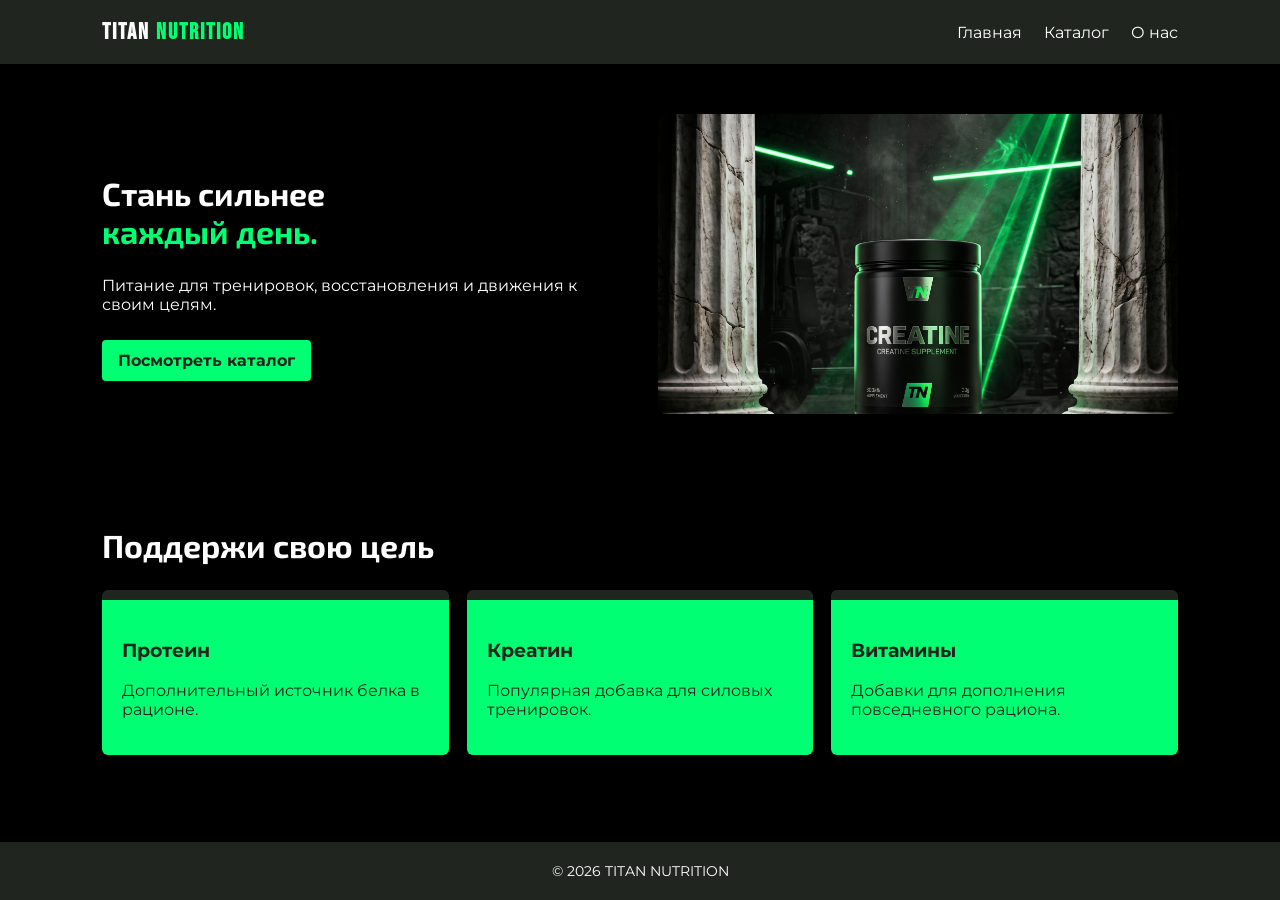
==== lab2/index.html @ ed0a23ae "add lab2 project files and update README" ====
<!DOCTYPE html>
<html lang="ru">
<head>
    <meta charset="UTF-8">
    <meta name="viewport" content="width=device-width, initial-scale=1.0">
    <title>TITAN NUTRITION — Главная</title>
    <link rel="preconnect" href="https://fonts.googleapis.com">
    <link rel="preconnect" href="https://fonts.gstatic.com" crossorigin>
    <link href="https://fonts.googleapis.com/css2?family=Bebas+Neue&family=Exo+2:wght@400;500;600;700;800&family=Montserrat:wght@400;500;600;700;800&display=swap" rel="stylesheet">
    <link rel="stylesheet" href="style.css">
</head>
<body>
    <header>
        <h1 class="logo">TITAN <span>NUTRITION</span></h1>
        <nav>
            <a href="index.html">Главная</a>
            <a href="catalog.html">Каталог</a>
            <a href="about.html">О нас</a>
        </nav>
    </header>

    <main>
        <section class="hero">
            <div>
                <h2>Стань сильнее<br><span>каждый день.</span></h2>
                <p>Питание для тренировок, восстановления и движения к своим целям.</p>
                <a class="button" href="catalog.html">Посмотреть каталог</a>
            </div>
            <img src="images/post5.jpg" alt="Спортивное питание">
        </section>

        <section class="content">
            <h2>Поддержи свою цель</h2>
            <div class="cards">
                <article>
                    <h3>Протеин</h3>
                    <p>Дополнительный источник белка в рационе.</p>
                </article>
                <article>
                    <h3>Креатин</h3>
                    <p>Популярная добавка для силовых тренировок.</p>
                </article>
                <article>
                    <h3>Витамины</h3>
                    <p>Добавки для дополнения повседневного рациона.</p>
                </article>
            </div>
        </section>
    </main>

    <footer>© 2026 TITAN NUTRITION</footer>
</body>
</html>
---- lab2/style.css ----
html {
    min-height: 100%;
}

body {
    margin: 0;
    font-family: 'Montserrat', sans-serif;
    background: #000000;
    color: #ffffff;
    min-height: 100vh;
    display: flex;
    flex-direction: column;
}

main {
    flex: 1;
}

header {
    background: #20251f;
    color: white;
    padding: 18px 8%;
    display: flex;
    justify-content: space-between;
    align-items: center;
    flex-wrap: wrap;
}

.logo {
    font-family: 'Bebas Neue', sans-serif;
    font-size: 48px;
    letter-spacing: 2px;
    margin: 0;
    font-size: 23px;
}

.logo span {
    color: #00FF72;
}

nav a {
    color: white;
    text-decoration: none;
    margin-left: 18px;
}

nav a:hover {
    color: #008e40;
}

.hero {
    padding: 50px 8%;
    display: flex;
    align-items: center;
    gap: 35px;
}

.hero div, .hero img {
    width: 50%;
}

.hero img {
    height: 300px;
    object-fit: cover;
    border-radius: 8px;
}

h2 {
    font-family: 'Exo 2', sans-serif;
    font-weight: 700;
    font-size: 32px;
}

h2 span, .label {
    color: #00FF72;
}

.button {
    display: inline-block;
    background: #00FF72;
    color: #20251f;
    padding: 11px 16px;
    margin-top: 10px;
    text-decoration: none;
    border-radius: 4px;
    font-weight: bold;
}

.button:hover {
    background: #008e40;
}

.content {
    padding: 35px 8%;
}

.cards {
    display: flex;
    gap: 18px;
}

.cards article {
    flex: 1;
    padding: 20px;
    background: #00FF72;
    color: #20251f;
    border-radius: 6px;
    border-top: 10px solid #20251f;
}

table {
    width: 100%;
    border-collapse: collapse;
    background: rgb(0, 0, 0);
    margin: 25px 0;
}

th, td {
    border: 1px solid #d5d9d0;
    padding: 13px;
}

th {
    background: #20251f;
    color: white;
    text-align: left;
}

td:nth-child(2) {
    text-align: center;
}

td:last-child {
    text-align: right;
}

.catalog-image {
    width: 100%;
    max-height: 400px;
    object-fit: cover;
    object-position: center 35%;
    border-radius: 8px;
}

footer {
    margin-top: 30px;
    padding: 20px;
    text-align: center;
    background: #20251f;
    color: white;
    font-size: 14px;
}

@media (max-width: 650px) {
    header, .hero, .cards {
        flex-direction: column;
        align-items: flex-start;
    }

    nav a {
        margin: 0 12px 0 0;
    }

    .hero div, .hero img {
        width: 100%;
    }

    h2 {
        font-size: 26px;
    }
}
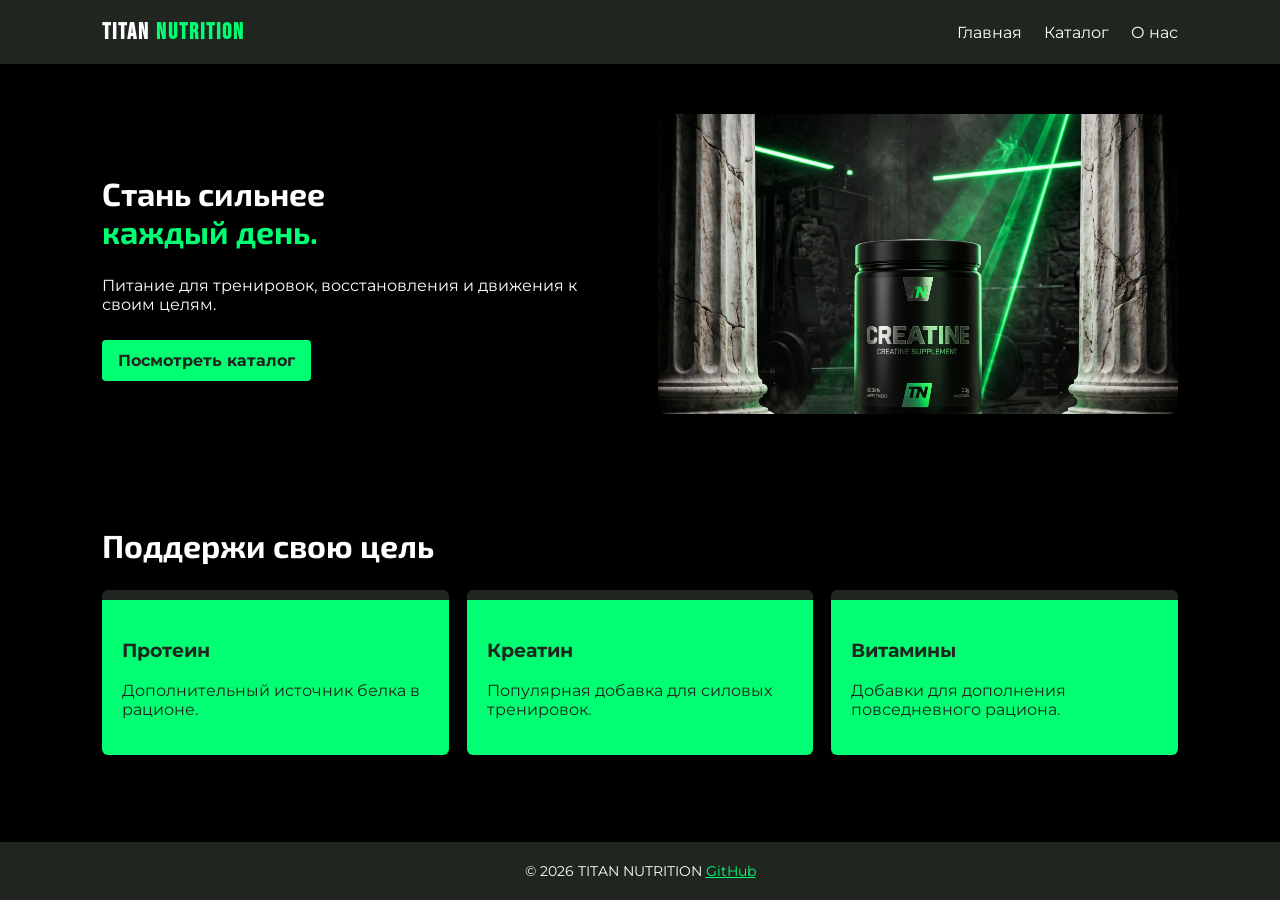
==== commit 7020b355: "add external link and adjust footer" ====
--- a/lab2/index.html
+++ b/lab2/index.html
@@ -48,6 +48,9 @@
         </section>
     </main>
 
-    <footer>© 2026 TITAN NUTRITION</footer>
+    <footer>
+        © 2026 TITAN NUTRITION
+        <a href="https://github.com/fruktovi/web6401-gridyaev_oa" target="_blank" style="color: #00FF72;">GitHub</a>
+    </footer>
 </body>
 </html>
